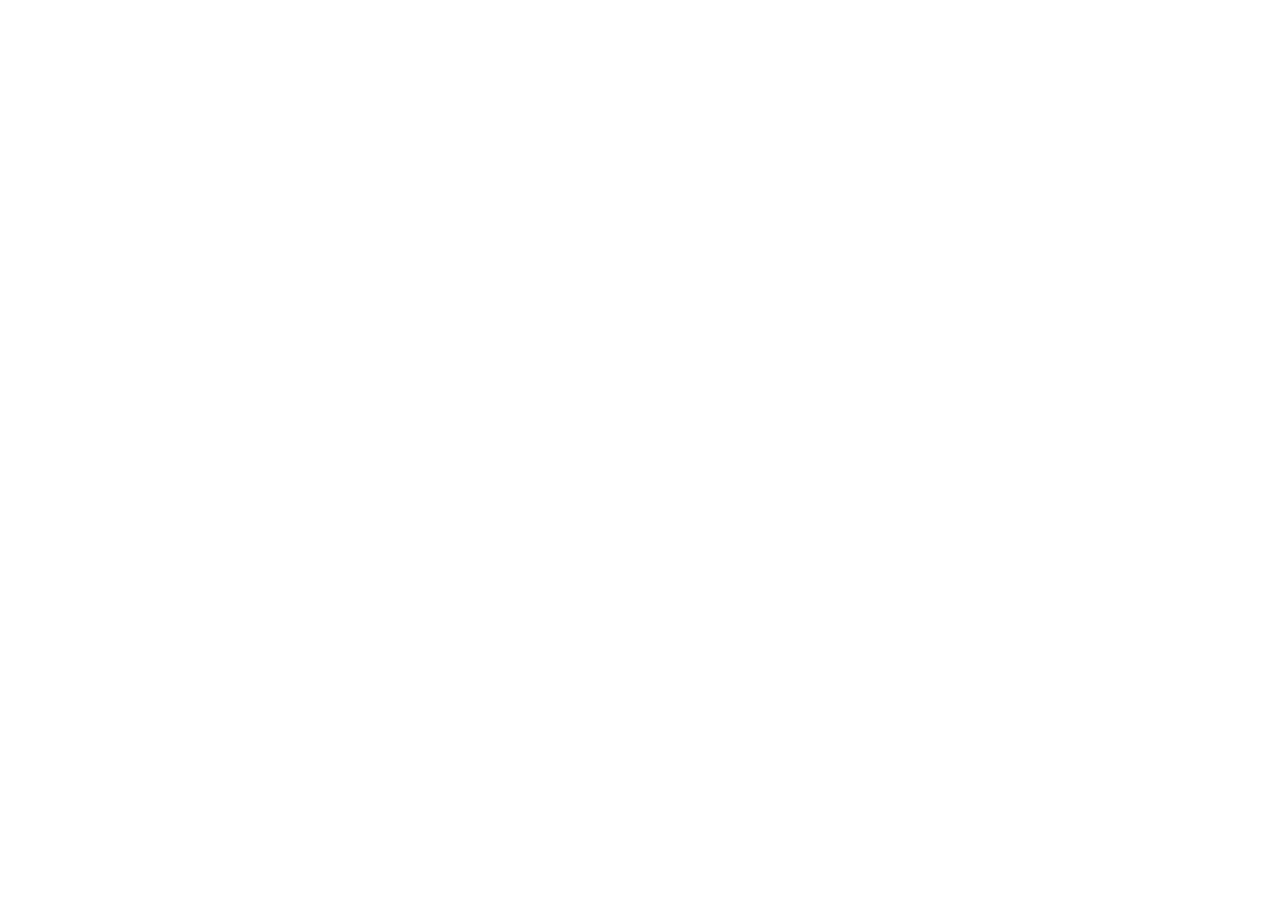
==== src/main/static/index.html @ 6da0447c "added basic structure for the fron-end." ====
<!DOCTYPE html>
<html lang="en">
<head>
    <meta charset="UTF-8">
    <meta name="viewport" content="width=device-width, initial-scale=1.0">
    <title>Casino</title>
</head>
<body>
    <div id="app"></div>
    <script type="module" src="./js/controllers/main-controller.js"></script>
</body>
</html>
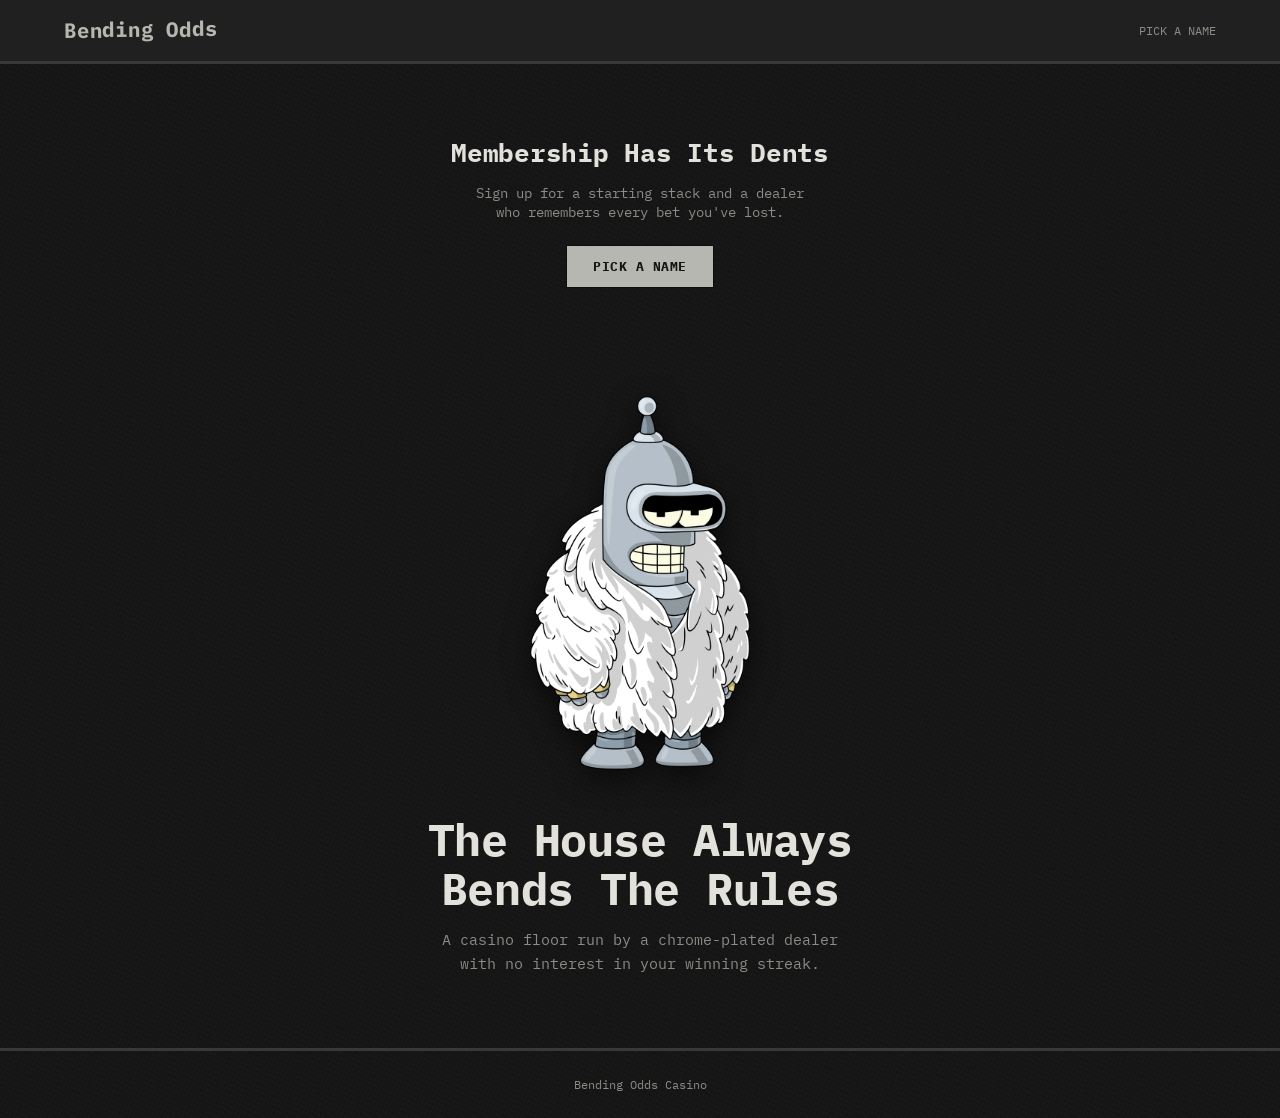
==== commit 7c7d9126: "index and style.css done" ====
--- a/src/main/static/index.html
+++ b/src/main/static/index.html
@@ -1,12 +1,60 @@
 <!DOCTYPE html>
 <html lang="en">
 <head>
-    <meta charset="UTF-8">
-    <meta name="viewport" content="width=device-width, initial-scale=1.0">
-    <title>Casino</title>
+  <meta charset="UTF-8">
+  <meta name="viewport" content="width=device-width, initial-scale=1.0">
+  <title>Bending Odds Casino</title>
+  <link rel="stylesheet" href="styles/style.css">
 </head>
 <body>
-    <div id="app"></div>
-    <script type="module" src="./js/controllers/main-controller.js"></script>
+
+  <header class="site-header">
+    <p class="logo">Bending Odds</p>
+    <nav class="nav">
+      <a href="#join">Pick A Name</a>
+    </nav>
+  </header>
+
+  <main>
+    <section class="join" id="join">
+      <h2>Membership Has Its Dents</h2>
+      <p>Sign up for a starting stack and a dealer who remembers every bet you've lost.</p>
+      <a href="#" class="btn">Pick A Name</a>
+    </section>
+
+    <section class="hero">
+      <div class="hero-image">
+        <img class="bender-img" src="assets/img_1.png" alt="Robot casino dealer mascot">
+      </div>
+      <h1>The House Always Bends The Rules</h1>
+      <div class="hero-text">
+        <p>A casino floor run by a chrome-plated dealer with no interest in your winning streak.</p>
+      </div>
+    </section>
+  </main>
+
+  <footer class="site-footer">
+    <p>Bending Odds Casino</p>
+  </footer>
+
 </body>
-</html>+</html>
+
+
+
+
+
+
+
+
+
+
+
+
+
+
+
+
+
+
+
--- a/src/main/static/styles/style.css
+++ b/src/main/static/styles/style.css
@@ -0,0 +1,111 @@
+@import url('https://fonts.googleapis.com/css2?family=IBM+Plex+Mono:wght@400;500;700&display=swap');
+
+:root{
+    --bg: #161616;
+    --panel: #202020;
+    --steel: #7a7a76;
+    --steel-light: #b7b7b1;
+    --steel-lighter: #d4d4cf;
+    --steel-dark: #383836;
+    --steel-darker: #262624;
+    --text: #e2e1db;
+    --text-dim: #8c8c86;
+}
+
+*{ box-sizing: border-box; margin: 0; padding: 0; }
+
+body{
+    background: var(--bg);
+    color: var(--text);
+    font-family: 'IBM Plex Mono', monospace;
+    background-image:
+            repeating-linear-gradient(115deg, rgba(255,255,255,0.012) 0 1px, transparent 1px 4px),
+            repeating-linear-gradient(25deg, rgba(0,0,0,0.15) 0 1px, transparent 1px 5px);
+}
+
+h1, h2, h3, .logo{ font-family: 'IBM Plex Mono', monospace; font-weight: 700; letter-spacing: -0.01em; }
+
+a{ color: inherit; text-decoration: none; }
+
+/* ---------- header ---------- */
+.site-header{
+    display: flex;
+    justify-content: space-between;
+    align-items: center;
+    padding: 16px 5vw 18px;
+    border-bottom: 3px solid var(--steel-dark);
+    background: var(--panel);
+}
+.logo{ font-size: 1.3rem; color: var(--steel-light); transform: rotate(-0.6deg); display: inline-block; }
+.nav{ display: flex; gap: 22px; font-size: 0.78rem; text-transform: uppercase; }
+.nav a{ color: var(--text-dim); }
+.nav a:hover{ color: var(--steel-lighter); }
+
+/* ---------- hero: circle is the whole point, everything else sits under it ---------- */
+.hero{
+    max-width: 720px;
+    margin: 0 auto;
+    padding: 7vh 6vw 8vh;
+    text-align: center;
+}
+
+.hero-image{
+    width: min(220px, 55vw);
+    margin: 0 auto;
+    display: flex;
+    align-items: center;
+    justify-content: center;
+}
+.bender-img{ width: 100%; height: auto; filter: grayscale(0.5) contrast(1.05) drop-shadow(0 8px 14px rgba(0,0,0,0.6)); }
+
+h1{
+    margin-top: 5vh;
+    font-size: clamp(1.9rem, 5.5vw, 2.8rem);
+    line-height: 1.08;
+    color: var(--text);
+}
+
+.hero-text p{
+    margin-top: 16px;
+    color: var(--text-dim);
+    max-width: 46ch;
+    margin-left: auto;
+    margin-right: auto;
+    line-height: 1.65;
+    font-size: 0.92rem;
+}
+
+.btn{
+    display: inline-block;
+    margin-top: 22px;
+    padding: 12px 26px;
+    background: var(--steel-light);
+    color: #161616;
+    font-weight: 700;
+    font-size: 0.82rem;
+    text-transform: uppercase;
+    letter-spacing: 0.04em;
+    border: 1px solid #0d0d0d;
+    transition: background .15s, transform .15s;
+}
+.btn:hover{ background: var(--steel-lighter); transform: translateY(-1px); }
+
+/* ---------- join: first thing on the page ---------- */
+.join{
+    margin: 0 auto;
+    max-width: 640px;
+    padding: 8vh 6vw 5vh;
+    text-align: center;
+}
+.join h2{ font-size: 1.6rem; color: var(--text); }
+.join p{ margin: 14px auto 4px; max-width: 42ch; color: var(--text-dim); font-size: 0.9rem; }
+.join .btn{ margin-top: 20px; }
+
+/* ---------- footer ---------- */
+.site-footer{
+    padding: 26px 5vw;
+    text-align: center;
+    border-top: 3px solid var(--steel-dark);
+    color: var(--text-dim);
+    font-size: 0.72rem;
+}
